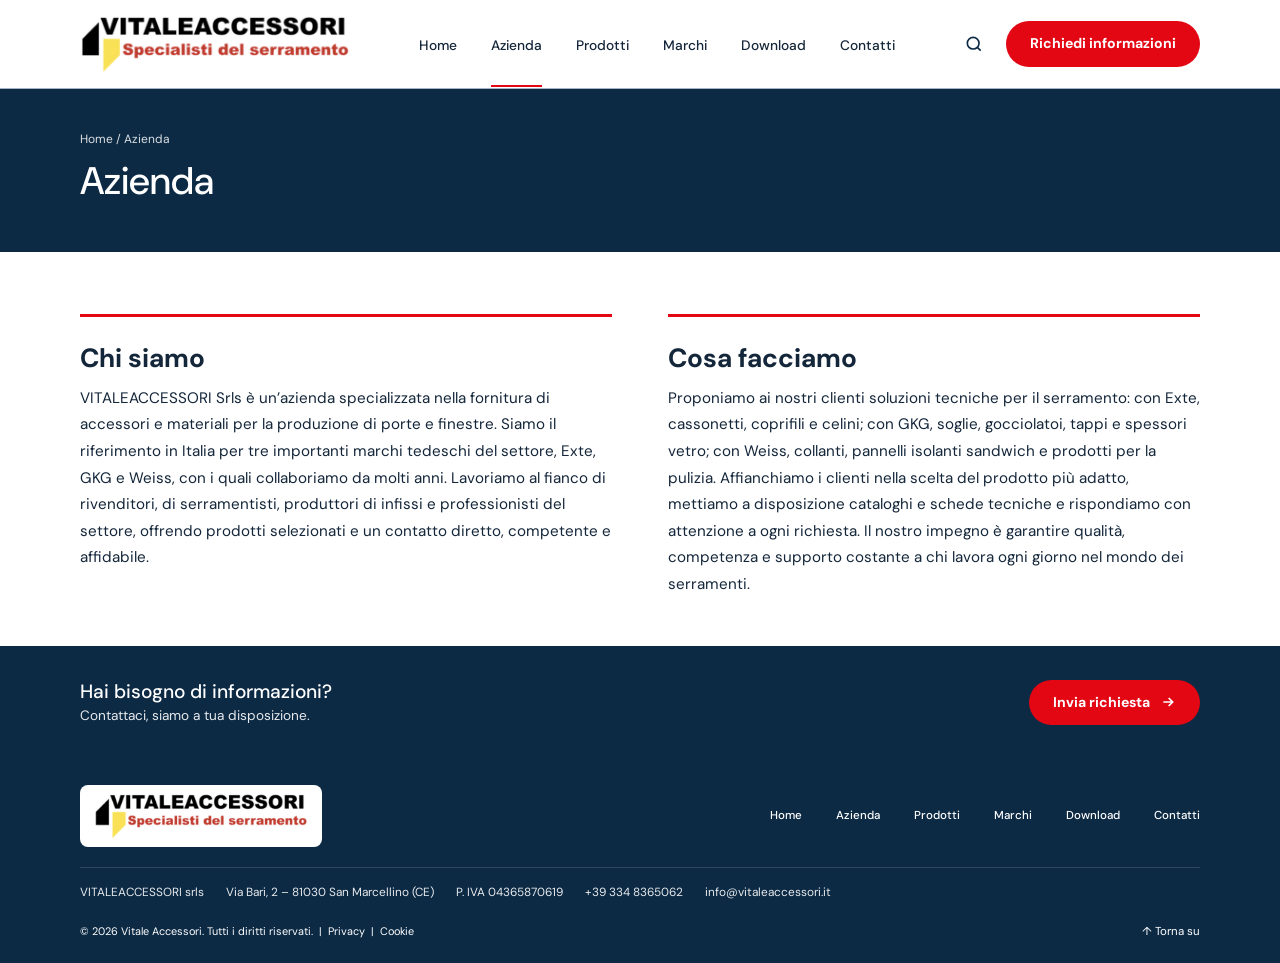
==== azienda.html @ a1d3f826 "Add files via upload" ====
<!doctype html>
<html lang="it">
<head>
<meta charset="utf-8">
<meta name="viewport" content="width=device-width, initial-scale=1">
<meta name="description" content="Chi siamo e cosa facciamo: VITALEACCESSORI Srls, accessori e materiali per la produzione di porte e finestre. Marchi Exte, GKG e Weiss.">
<meta name="theme-color" content="#0d2a45">
<title>Azienda | Vitale Accessori</title>
<link rel="preconnect" href="https://fonts.googleapis.com">
<link rel="preconnect" href="https://fonts.gstatic.com" crossorigin>
<link href="https://fonts.googleapis.com/css2?family=DM+Sans:wght@400;500;700&display=swap" rel="stylesheet">
<link rel="stylesheet" href="assets/css/style.css">
<link rel="stylesheet" href="assets/css/tema.css">
</head>
<body>
<a class="skip-link" href="#contenuto">Vai al contenuto</a>
<header class="site-header">
  <div class="container nav-wrap">
    <a class="brand" href="index.html" aria-label="Vitale Accessori, homepage"><img class="logo" src="assets/img/logo-vitale.png" alt="" width="568" height="122"></a>
    <button class="menu-toggle" aria-label="Apri il menu" aria-expanded="false" aria-controls="main-nav">☰</button>
    <nav id="main-nav" class="main-nav" aria-label="Navigazione principale">
      <a href="index.html">Home</a><a href="azienda.html" class="active" aria-current="page">Azienda</a><a href="prodotti.html">Prodotti</a><a href="index.html#marchi">Marchi</a><a href="download.html">Download</a><a href="index.html#contatti">Contatti</a>
    </nav>
    <div class="nav-tools">
      <svg viewBox="0 0 24 24" fill="none" stroke="currentColor" stroke-width="2" aria-hidden="true"><circle cx="11" cy="11" r="7"/><path d="m20 20-4-4"/></svg>
      <a class="btn btn-red header-cta" href="index.html#contatti">Richiedi informazioni</a>
    </div>
  </div>
</header>
<main id="contenuto">
  <section class="page-head">
    <div class="container">
      <nav class="crumbs" aria-label="Percorso"><a href="index.html">Home</a> / Azienda</nav>
      <h1>Azienda</h1>
    </div>
  </section>
  <section class="section about">
    <div class="container">
      <div class="about-grid">
          <div class="about-col">
            <h2 class="t">Chi siamo</h2>
            <p>VITALEACCESSORI Srls è un’azienda specializzata nella fornitura di accessori e materiali per la produzione di porte e finestre. Siamo il riferimento in Italia per tre importanti marchi tedeschi del settore, Exte, GKG e Weiss, con i quali collaboriamo da molti anni. Lavoriamo al fianco di rivenditori, di serramentisti, produttori di infissi e professionisti del settore, offrendo prodotti selezionati e un contatto diretto, competente e affidabile.</p>
          </div>
          <div class="about-col">
            <h2 class="t">Cosa facciamo</h2>
            <p>Proponiamo ai nostri clienti soluzioni tecniche per il serramento: con Exte, cassonetti, coprifili e celini; con GKG, soglie, gocciolatoi, tappi e spessori vetro; con Weiss, collanti, pannelli isolanti sandwich e prodotti per la pulizia. Affianchiamo i clienti nella scelta del prodotto più adatto, mettiamo a disposizione cataloghi e schede tecniche e rispondiamo con attenzione a ogni richiesta. Il nostro impegno è garantire qualità, competenza e supporto costante a chi lavora ogni giorno nel mondo dei serramenti.</p>
          </div>
        </div>
    </div>
  </section>
  <section class="cta-band">
    <div class="container">
      <div><h2>Hai bisogno di informazioni?</h2><p>Contattaci, siamo a tua disposizione.</p></div>
      <a class="btn btn-red" href="mailto:info@vitaleaccessori.it?subject=Richiesta%20informazioni">Invia richiesta <svg viewBox="0 0 24 24" fill="none" stroke="currentColor" stroke-width="2.5"><path d="M5 12h14m-6-6 6 6-6 6"/></svg></a>
    </div>
  </section>
</main>
<footer class="site-footer">
  <div class="container footer-main">
    <a class="brand" href="index.html" aria-label="Vitale Accessori, torna all'inizio"><img class="logo" src="assets/img/logo-vitale.png" alt="" width="568" height="122"></a>
    <nav aria-label="Navigazione footer"><a href="index.html">Home</a><a href="azienda.html">Azienda</a><a href="prodotti.html">Prodotti</a><a href="index.html#marchi">Marchi</a><a href="download.html">Download</a><a href="index.html#contatti">Contatti</a></nav>
    <a class="wa-btn" href="https://wa.me/393348365062?text=Buongiorno%2C%20vorrei%20avere%20informazioni%20sui%20vostri%20prodotti." target="_blank" rel="noopener"><svg viewBox="0 0 24 24" fill="currentColor" aria-hidden="true"><path d="M17.472 14.382c-.297-.149-1.758-.867-2.03-.967-.273-.099-.471-.148-.67.15-.197.297-.767.966-.94 1.164-.173.199-.347.223-.644.075-.297-.15-1.255-.463-2.39-1.475-.883-.788-1.48-1.761-1.653-2.059-.173-.297-.018-.458.13-.606.134-.133.298-.347.446-.52.149-.174.198-.298.298-.497.099-.198.05-.371-.025-.52-.075-.149-.669-1.612-.916-2.207-.242-.579-.487-.5-.669-.51-.173-.008-.371-.01-.57-.01-.198 0-.52.074-.792.372-.272.297-1.04 1.016-1.04 2.479 0 1.462 1.065 2.875 1.213 3.074.149.198 2.096 3.2 5.077 4.487.709.306 1.262.489 1.694.625.712.227 1.36.195 1.871.118.571-.085 1.758-.719 2.006-1.413.248-.694.248-1.289.173-1.413-.074-.124-.272-.198-.57-.347m-5.421 7.403h-.004a9.87 9.87 0 01-5.031-1.378l-.361-.214-3.741.982.998-3.648-.235-.374a9.86 9.86 0 01-1.51-5.26c.001-5.45 4.436-9.884 9.888-9.884 2.64 0 5.122 1.03 6.988 2.898a9.825 9.825 0 012.893 6.994c-.003 5.45-4.437 9.884-9.885 9.884m8.413-18.297A11.815 11.815 0 0012.05 0C5.495 0 .16 5.335.157 11.892c0 2.096.547 4.142 1.588 5.945L.057 24l6.305-1.654a11.882 11.882 0 005.683 1.448h.005c6.554 0 11.89-5.335 11.893-11.893a11.821 11.821 0 00-3.48-8.413Z"/></svg>Scrivici su WhatsApp</a>
  </div>
  <div class="container footer-legal"><span>VITALEACCESSORI srls</span><span>Via Bari, 2 &ndash; 81030 San Marcellino (CE)</span><span>P. IVA 04365870619</span><span><a href="tel:+393348365062">+39 334 8365062</a></span><span><a href="mailto:info@vitaleaccessori.it">info@vitaleaccessori.it</a></span></div>
  <div class="container footer-bottom"><span>© <span id="year"></span> Vitale Accessori. Tutti i diritti riservati. &nbsp;|&nbsp; Privacy &nbsp;|&nbsp; Cookie</span><a href="index.html">↑ Torna su</a></div>
</footer>
<script src="assets/js/main.js"></script>
</body>
</html>
---- assets/css/style.css ----
:root{--paper:#fff;--vetrina:var(--paper);--gray:#eef3f8;--gray-soft:#f7fafc;--navy:#0d2a45;--navy2:#123a5e;--red:#e30613;--ink:#14263a;--muted:#5b7089;--bg:#f2f6fa;--line:#dbe4ee;--w:1120px}
*{box-sizing:border-box;margin:0;padding:0}
html{scroll-behavior:smooth;scroll-padding-top:96px}
body{font-family:'DM Sans',system-ui,-apple-system,'Segoe UI',Roboto,sans-serif;color:var(--ink);background:var(--paper);line-height:1.5}
a{color:inherit;text-decoration:none}
:focus-visible{outline:3px solid #ffb400;outline-offset:2px}
.container{width:min(var(--w),100% - 40px);margin-inline:auto}
.skip-link{position:absolute;left:-999px;top:0;background:#fff;padding:8px 14px;z-index:99}
.skip-link:focus{left:8px;top:8px}
.btn{display:inline-flex;align-items:center;gap:10px;padding:12px 24px;border-radius:999px;font-weight:700;font-size:.88rem;color:#fff;transition:background .2s}
.btn svg{width:16px;height:16px}
.btn-red{background:var(--red)}.btn-red:hover{background:#b9000d}
.btn-navy{background:var(--navy)}.btn-navy:hover{background:var(--navy2)}
/* header */
.site-header{position:sticky;top:0;z-index:50;background:#fff;box-shadow:0 1px 0 var(--line)}
.nav-wrap{display:flex;align-items:center;justify-content:space-between;gap:20px;height:88px}
.brand{display:flex;flex-direction:column;line-height:1;font-style:italic}
.brand-main{font-weight:700;font-size:2rem;letter-spacing:-.5px;background:linear-gradient(90deg,#ffc400 0 8%,var(--red) 14%);-webkit-background-clip:text;background-clip:text;color:transparent;transform:skewX(-6deg);display:inline-block}
.brand-tagline{font-size:.62rem;font-weight:700;color:var(--red);margin-top:2px}
.main-nav{display:flex;gap:34px;font-size:.86rem;font-weight:500}
.main-nav a{padding:34px 0 30px;border-bottom:2px solid transparent}
.main-nav a:hover,.main-nav a.active{border-color:var(--red)}
.nav-tools{display:flex;align-items:center;gap:22px}
.nav-tools>svg{width:20px;height:20px;color:var(--navy)}
.menu-toggle{display:none;background:none;border:0;font-size:1.6rem;color:var(--navy);cursor:pointer}
/* hero */
.hero{position:relative;min-height:380px;background:var(--navy);color:#fff;overflow:hidden;display:flex;align-items:center}
.hero-photo{position:absolute;inset:0 0 0 44%;background:#fff;clip-path:polygon(8% 0,100% 0,100% 100%,0 100%)}
.hero-photo img{position:absolute;inset:14px 24px 62px 56px;width:calc(100% - 80px);height:calc(100% - 76px);object-fit:contain;opacity:0;transition:opacity .35s ease}
.hero-photo img.on{opacity:1;transition:opacity .45s ease .35s}
.hero::before{content:none}
.hero-content{position:relative;z-index:2;padding:48px 0}
.eyebrow{font-size:.72rem;font-weight:500;letter-spacing:.08em;text-transform:uppercase}
.hero h1{font-size:clamp(1.9rem,3.6vw,2.6rem);line-height:1.18;font-weight:500;margin:12px 0 16px;max-width:520px}
.hero-copy{max-width:360px;font-size:.88rem;margin-bottom:26px;opacity:.95}
.hero-note{position:absolute;z-index:2;right:5%;bottom:22px;color:var(--navy);font-family:'Segoe Script','Brush Script MT',cursive;font-style:italic;font-size:clamp(1.1rem,1.9vw,1.5rem);line-height:1.25;transform:rotate(-3deg);text-align:right;white-space:nowrap}
.hero-note::after{content:"";display:block;height:2px;margin-top:6px;background:var(--navy);border-radius:2px;transform:rotate(-3deg)}
.dots{position:absolute;z-index:2;left:max(20px,calc((100% - var(--w))/2));bottom:16px;display:flex;align-items:center;gap:8px;padding:0}
.dots button{width:10px;height:10px;border-radius:50%;border:1.5px solid #fff;background:transparent;cursor:pointer}
.dots button.on{width:26px;border-radius:6px;background:#fff}
/* benefits */
.benefits{background:var(--gray-soft)}
.benefit-grid{display:grid;grid-template-columns:repeat(4,1fr);padding:26px 0}
.benefit{text-align:center;padding:6px 28px;border-left:1px solid var(--line)}
.benefit:first-child{border-left:0}
.benefit svg{width:36px;height:36px;color:var(--navy);margin-bottom:10px}
.benefit h2{font-size:.95rem;font-weight:700;margin-bottom:6px}
.benefit p{font-size:.8rem;color:var(--muted)}
/* sections */
.section{padding:48px 0}
.sub{font-size:.7rem;font-weight:500;letter-spacing:.06em;text-transform:uppercase;color:var(--muted)}
.section h2.t{font-size:1.65rem;font-weight:700;line-height:1.2;margin:6px 0 10px}
.section p.d{font-size:.84rem;color:var(--muted);max-width:340px}
.brands{background:var(--gray)}
.brands-layout{display:grid;grid-template-columns:1fr 1.5fr;gap:30px;align-items:center}
.logos{display:grid;grid-template-columns:repeat(3,1fr);align-items:center}
.logos>div{display:flex;justify-content:center;align-items:center;min-height:90px;border-left:1px solid var(--line)}
.logos>div:first-child{border-left:0}
/* products */
.head{display:flex;justify-content:space-between;align-items:flex-end;margin-bottom:22px}
.more{color:var(--red);font-weight:700;font-size:.78rem}
.cats{display:grid;grid-template-columns:repeat(4,1fr);gap:18px}
.cat{border:1px solid var(--line);border-radius:6px;overflow:hidden;background:#fff;transition:box-shadow .2s}
.cat-art{aspect-ratio:1.25;background:#fff;border-bottom:1px solid var(--line);display:grid;place-items:center;padding:14px}
.cat-art{position:relative;overflow:hidden}
.cat-art>img{position:absolute;inset:14px;width:calc(100% - 28px);height:calc(100% - 28px);object-fit:contain;display:block}
.cat-art.full>img{inset:0;width:100%;height:100%;object-fit:cover}
.cat-art.ph{display:flex;flex-direction:column;align-items:center;justify-content:center;gap:12px;background:linear-gradient(160deg,var(--gray-soft),var(--gray))}
.cat-art.ph img{position:static;width:auto;height:44px;mix-blend-mode:multiply}
.cat-art.ph span{font-size:.68rem;color:var(--muted)}
.cat-b small{display:block;font-size:.66rem;font-weight:500;letter-spacing:.06em;text-transform:uppercase;color:var(--muted);margin-bottom:2px}
.cat-b{display:flex;justify-content:space-between;align-items:center;padding:14px 16px;font-size:.92rem;font-weight:700}
.cat-b svg{width:14px;color:var(--red)}
/* downloads */
.downloads{background:var(--gray)}
.dl-layout{display:grid;grid-template-columns:1fr 1.9fr;gap:30px;align-items:center}
.dl-layout .btn{margin-top:18px}
.dl-cards{display:grid;grid-template-columns:repeat(3,1fr);gap:16px}
.dl{background:#fff;border-radius:6px;padding:18px;box-shadow:0 2px 8px rgba(13,42,69,.08);display:flex;flex-direction:column;gap:6px;min-height:118px}
.dl-top{display:flex;gap:14px;align-items:center}
.pdf{width:22px;height:26px;border:2px solid var(--red);border-radius:3px;color:var(--red);font-size:.5rem;font-weight:700;display:grid;place-items:end center}
.dl-logo{width:auto;display:block;mix-blend-mode:multiply}
.dl h3{font-size:.84rem;margin-top:6px}
.dl p{font-size:.72rem;color:var(--muted)}
.dl small{margin-top:auto;font-size:.68rem;color:var(--muted);display:flex;justify-content:space-between}
/* contact */
.contact{position:relative;background:var(--navy);color:#fff;overflow:hidden}
.contact-layout{padding:34px 0;position:relative;z-index:1}
.contact h2{font-size:1.45rem;font-weight:500;margin:6px 0 10px}
.contact p{font-size:.82rem;max-width:380px;margin-bottom:18px}
.contact .eyebrow{display:flex;align-items:center;gap:10px}
.contact .eyebrow svg{width:22px}
.contact-photo{position:absolute;top:0;right:0;width:64%;height:100%;object-fit:cover;object-position:50% 50%;-webkit-mask-image:linear-gradient(90deg,transparent,#000 40%);mask-image:linear-gradient(90deg,transparent,#000 40%)}
/* footer */
.site-footer{background:var(--navy);color:#fff;padding:26px 0 22px}
.footer-main{display:flex;justify-content:space-between;align-items:center;gap:20px;flex-wrap:wrap}
.footer-main nav{display:flex;gap:34px;font-size:.72rem;font-weight:500}
.social{display:flex;gap:12px}
.social span{width:18px;height:18px;border-radius:4px;background:#fff;color:var(--navy);font-size:.62rem;font-weight:700;display:grid;place-items:center}
.footer-bottom{display:flex;justify-content:space-between;gap:12px;flex-wrap:wrap;margin-top:22px;font-size:.68rem}
.footer-bottom a{font-size:.72rem}
.site-footer .brand-tagline{color:#fff}
@media(max-width:960px){
.menu-toggle{display:block}
.main-nav{position:absolute;top:76px;left:0;right:0;background:#fff;flex-direction:column;gap:0;padding:6px 20px 14px;display:none;box-shadow:0 10px 20px rgba(0,0,0,.1)}
.main-nav.open{display:flex}
.main-nav a{padding:12px 0;border:0}
.header-cta{display:none}
.hero{flex-direction:column;align-items:stretch}
.hero-photo{position:relative;inset:auto;height:300px;clip-path:none;order:2}
.hero-photo img{inset:10px 10px 70px}
.hero-note{bottom:56px;right:5%;font-size:1.05rem}.dots{gap:6px}.dots button{width:8px;height:8px}.dots button.on{width:20px}
.dots{left:50%;transform:translateX(-50%);bottom:12px}.dots button{border-color:var(--navy)}.dots button.on{background:var(--navy)}
.benefit-grid{grid-template-columns:1fr 1fr;gap:18px 0}.benefit:nth-child(3){border-left:0}
.brands-layout,.dl-layout{grid-template-columns:1fr}
.cats{grid-template-columns:repeat(2,1fr)}
.dl-cards{grid-template-columns:1fr}
.contact-photo{width:100%;opacity:.3;-webkit-mask-image:none;mask-image:none}
}
@media(max-width:560px){.cats{grid-template-columns:repeat(2,1fr)}.logos{grid-template-columns:1fr;gap:34px}.logos>div{border:0;min-height:0}.footer-main nav{gap:16px;flex-wrap:wrap}.head{flex-direction:column;align-items:flex-start;gap:8px}}
.logo{display:block;height:58px;width:auto;flex:none}
.logos img{display:block;width:auto;mix-blend-mode:multiply}
.logos img.exte{height:46px}.logos img.gkg{height:92px}.logos img.weiss{height:84px;mix-blend-mode:normal}
.site-footer .brand{background:#fff;padding:8px 14px;border-radius:8px}
.site-footer .logo{height:46px}
@media(max-width:560px){.logo{height:42px}.site-footer .logo{height:36px}}
.dots .pp{width:22px;height:22px;border:0;border-radius:0;margin-left:4px;display:grid;place-items:center;font-size:.6rem;line-height:1;color:#fff;background:none}
@media(max-width:960px){.dots .pp{color:var(--navy)}}
.contact-list{list-style:none;display:grid;gap:10px;margin:0 0 22px;font-size:.9rem}
.contact-list li{display:flex;align-items:center;gap:10px}
.contact-list svg{width:18px;height:18px;flex:none;opacity:.9}
.contact-list a:hover{text-decoration:underline}
.footer-legal{display:flex;flex-wrap:wrap;gap:6px 22px;margin-top:20px;padding-top:16px;border-top:1px solid rgba(255,255,255,.15);font-size:.74rem;opacity:.9}
.footer-legal a:hover{text-decoration:underline}
.about-grid{display:grid;grid-template-columns:1fr 1fr;gap:56px;margin-top:14px}
.about-col{border-top:3px solid var(--red);padding-top:20px}
.about .about-col p{max-width:none;font-size:.95rem;line-height:1.75;color:var(--ink)}
@media(max-width:960px){.about-grid{grid-template-columns:1fr;gap:34px}}
a.cat{display:block;color:inherit}
a.cat:hover{box-shadow:0 8px 22px rgba(13,42,69,.15)}
.cat:target{box-shadow:0 0 0 3px var(--red)}
.cat-b svg{flex:none}
.brand-block>header .more{margin-left:auto}
.brand-block .cats{padding:22px}
#prodotti{background:var(--vetrina)}
img[src$="logo-gkg.png"],img[src$="logo-weiss.png"]{mix-blend-mode:normal!important}
.no-blend{mix-blend-mode:normal!important}
.wa-btn{display:none;align-items:center;gap:10px;background:#168f4a;color:#fff;font-weight:700;font-size:.85rem;padding:11px 20px;border-radius:999px}
.wa-btn svg{width:20px;height:20px;flex:none}
@media(max-width:1100px){.main-nav{gap:22px}.header-cta{padding:10px 16px}}
@media(max-width:960px){.nav-wrap{height:76px}.logo{height:50px}}
@media(max-width:760px){.wa-btn{display:inline-flex}}
@media(prefers-reduced-motion:reduce){html{scroll-behavior:auto}*{transition:none!important}}
/* pagina download */
.page-head{background:var(--navy);color:#fff;padding:42px 0 38px}
.crumbs{font-size:.75rem;opacity:.85}.crumbs a:hover{text-decoration:underline}
.page-head h1{font-size:clamp(1.8rem,3.4vw,2.4rem);font-weight:500;line-height:1.2;margin:10px 0}
.page-head p{max-width:540px;font-size:.9rem}
.filters{display:flex;gap:10px;flex-wrap:wrap;margin-bottom:28px}
.filters button{border:1px solid var(--line);background:#fff;border-radius:999px;padding:8px 20px;font:inherit;font-size:.82rem;font-weight:700;color:var(--navy);cursor:pointer}
.filters button.on{background:var(--navy);border-color:var(--navy);color:#fff}
.brand-block{margin-bottom:30px;border:1px solid var(--line);border-radius:8px;overflow:hidden;background:#fff}
.brand-block>header{display:flex;align-items:center;gap:18px;padding:16px 22px;background:var(--gray)}
.brand-block>header img{width:auto;mix-blend-mode:multiply}
.brand-block>header img.weiss{mix-blend-mode:normal}
.brand-block>header h2{font-size:1.05rem}
.doc-list{list-style:none}
.doc{display:grid;grid-template-columns:auto 1fr auto auto;gap:16px;align-items:center;padding:16px 22px;border-top:1px solid var(--line)}
.doc h3{font-size:.92rem}.doc p{font-size:.78rem;color:var(--muted)}
.doc .size{font-size:.75rem;color:var(--muted);white-space:nowrap}
.btn-sm{padding:9px 20px}
.empty{padding:20px 22px;font-size:.84rem;color:var(--muted);border-top:1px solid var(--line)}
.cta-band{background:var(--navy);color:#fff;padding:32px 0}
.cta-band .container{display:flex;justify-content:space-between;align-items:center;gap:20px;flex-wrap:wrap}
.cta-band h2{font-size:1.2rem;font-weight:500}.cta-band p{font-size:.85rem;opacity:.9}
@media(max-width:720px){.doc{grid-template-columns:auto 1fr;gap:10px 14px}.doc .size{grid-column:2}.doc .btn{grid-column:1/-1;justify-content:center}}
---- assets/css/tema.css ----
/* TEMA ATTIVO: C (contrasto navy) con grigi "decisi". Per cambiare colori, sostituire il contenuto di questo file con quello di uno dei file nella cartella "temi". */
:root{--vetrina:#dde4ec;--gray:#bac7d6;--line:#a5b4c5;--muted:#3f556f;--gray-soft:#eaeff5}
.sub{color:#1d5f9e;font-weight:700}
.benefits{background:var(--navy)}
.benefit{border-left-color:rgba(255,255,255,.18)}
.benefit h2{color:#fff}
.benefit p{color:#c3d3e6}
.benefit svg{color:#fff}
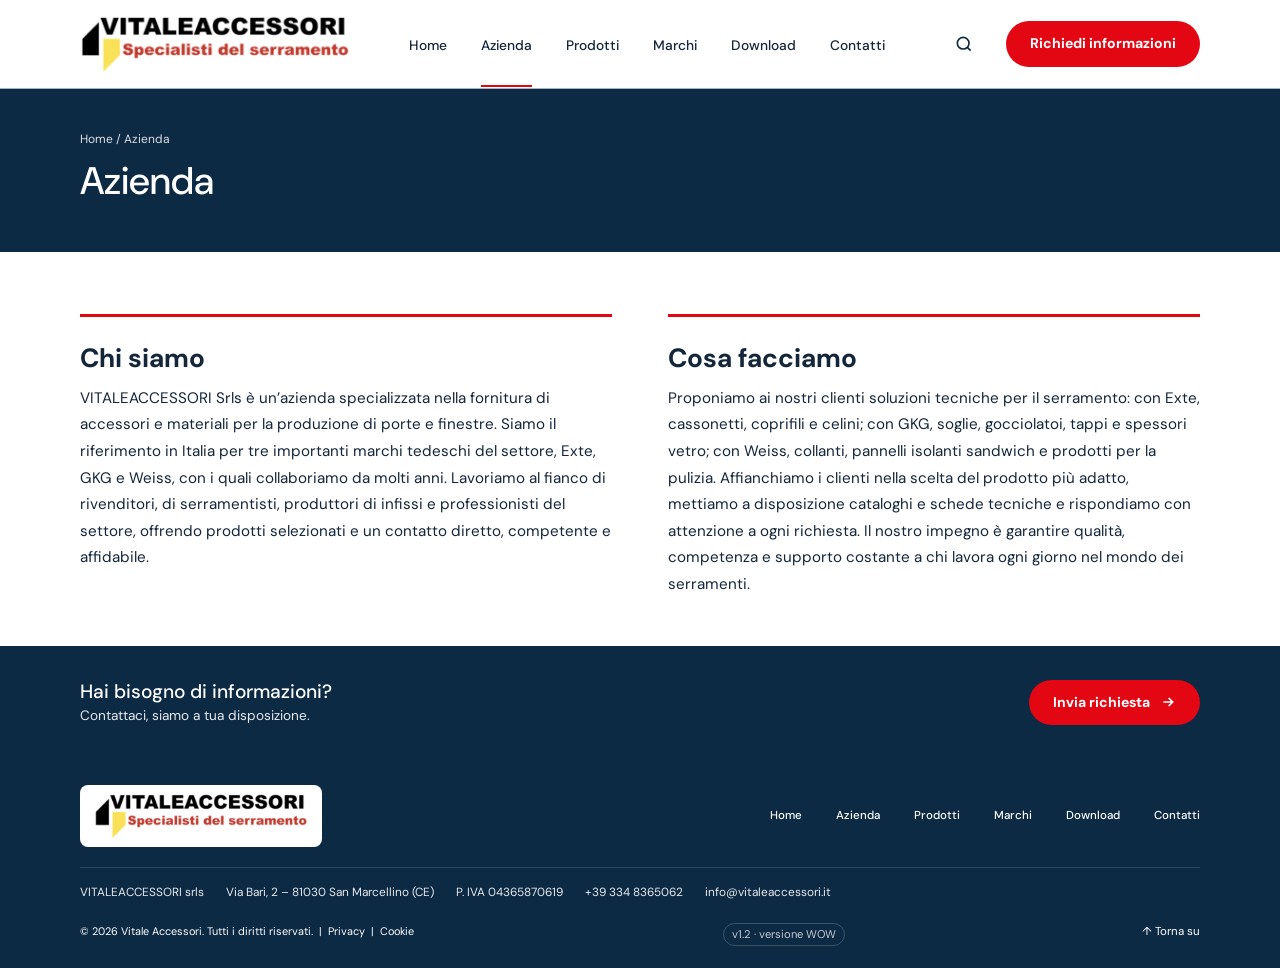
==== commit 5e68d2e2: "Add files via upload" ====
--- a/azienda.html
+++ b/azienda.html
@@ -22,7 +22,7 @@
       <a href="index.html">Home</a><a href="azienda.html" class="active" aria-current="page">Azienda</a><a href="prodotti.html">Prodotti</a><a href="index.html#marchi">Marchi</a><a href="download.html">Download</a><a href="index.html#contatti">Contatti</a>
     </nav>
     <div class="nav-tools">
-      <svg viewBox="0 0 24 24" fill="none" stroke="currentColor" stroke-width="2" aria-hidden="true"><circle cx="11" cy="11" r="7"/><path d="m20 20-4-4"/></svg>
+      <button type="button" class="search-btn" aria-label="Cerca nel sito" title="Cerca nel sito (tasto /)"><svg viewBox="0 0 24 24" fill="none" stroke="currentColor" stroke-width="2" aria-hidden="true"><circle cx="11" cy="11" r="7"/><path d="m20 20-4-4"/></svg></button>
       <a class="btn btn-red header-cta" href="index.html#contatti">Richiedi informazioni</a>
     </div>
   </div>
@@ -62,8 +62,9 @@
     <a class="wa-btn" href="https://wa.me/393348365062?text=Buongiorno%2C%20vorrei%20avere%20informazioni%20sui%20vostri%20prodotti." target="_blank" rel="noopener"><svg viewBox="0 0 24 24" fill="currentColor" aria-hidden="true"><path d="M17.472 14.382c-.297-.149-1.758-.867-2.03-.967-.273-.099-.471-.148-.67.15-.197.297-.767.966-.94 1.164-.173.199-.347.223-.644.075-.297-.15-1.255-.463-2.39-1.475-.883-.788-1.48-1.761-1.653-2.059-.173-.297-.018-.458.13-.606.134-.133.298-.347.446-.52.149-.174.198-.298.298-.497.099-.198.05-.371-.025-.52-.075-.149-.669-1.612-.916-2.207-.242-.579-.487-.5-.669-.51-.173-.008-.371-.01-.57-.01-.198 0-.52.074-.792.372-.272.297-1.04 1.016-1.04 2.479 0 1.462 1.065 2.875 1.213 3.074.149.198 2.096 3.2 5.077 4.487.709.306 1.262.489 1.694.625.712.227 1.36.195 1.871.118.571-.085 1.758-.719 2.006-1.413.248-.694.248-1.289.173-1.413-.074-.124-.272-.198-.57-.347m-5.421 7.403h-.004a9.87 9.87 0 01-5.031-1.378l-.361-.214-3.741.982.998-3.648-.235-.374a9.86 9.86 0 01-1.51-5.26c.001-5.45 4.436-9.884 9.888-9.884 2.64 0 5.122 1.03 6.988 2.898a9.825 9.825 0 012.893 6.994c-.003 5.45-4.437 9.884-9.885 9.884m8.413-18.297A11.815 11.815 0 0012.05 0C5.495 0 .16 5.335.157 11.892c0 2.096.547 4.142 1.588 5.945L.057 24l6.305-1.654a11.882 11.882 0 005.683 1.448h.005c6.554 0 11.89-5.335 11.893-11.893a11.821 11.821 0 00-3.48-8.413Z"/></svg>Scrivici su WhatsApp</a>
   </div>
   <div class="container footer-legal"><span>VITALEACCESSORI srls</span><span>Via Bari, 2 &ndash; 81030 San Marcellino (CE)</span><span>P. IVA 04365870619</span><span><a href="tel:+393348365062">+39 334 8365062</a></span><span><a href="mailto:info@vitaleaccessori.it">info@vitaleaccessori.it</a></span></div>
-  <div class="container footer-bottom"><span>© <span id="year"></span> Vitale Accessori. Tutti i diritti riservati. &nbsp;|&nbsp; Privacy &nbsp;|&nbsp; Cookie</span><a href="index.html">↑ Torna su</a></div>
+  <div class="container footer-bottom"><span>© <span id="year"></span> Vitale Accessori. Tutti i diritti riservati. &nbsp;|&nbsp; Privacy &nbsp;|&nbsp; Cookie</span><span class="ver" title="Versione del sito">v1.2 &middot; versione WOW</span><a href="index.html">↑ Torna su</a></div>
 </footer>
 <script src="assets/js/main.js"></script>
+<script src="assets/js/cerca.js"></script>
 </body>
 </html>
--- a/assets/css/style.css
+++ b/assets/css/style.css
@@ -165,12 +165,175 @@
 .brand-block>header img.weiss{mix-blend-mode:normal}
 .brand-block>header h2{font-size:1.05rem}
 .doc-list{list-style:none}
-.doc{display:grid;grid-template-columns:auto 1fr auto auto;gap:16px;align-items:center;padding:16px 22px;border-top:1px solid var(--line)}
-.doc h3{font-size:.92rem}.doc p{font-size:.78rem;color:var(--muted)}
-.doc .size{font-size:.75rem;color:var(--muted);white-space:nowrap}
+.doc{display:grid;grid-template-columns:76px 1fr auto;gap:20px;align-items:center;padding:16px 22px;border-top:1px solid var(--line)}
+.doc .cover{display:block;width:76px;height:106px;border:1px solid var(--line);border-radius:3px;overflow:hidden;background:var(--gray-soft);box-shadow:0 2px 6px rgba(13,42,69,.12);transition:transform .2s,box-shadow .2s}
+.doc .cover:hover{transform:translateY(-2px);box-shadow:0 6px 14px rgba(13,42,69,.18)}
+.doc .cover img{width:100%;height:100%;object-fit:cover;object-position:top}
+.doc h3{font-size:.95rem}.doc p{font-size:.8rem;color:var(--muted);margin-top:3px}
+.doc .meta{display:block;margin-top:6px;font-size:.72rem;color:var(--muted);font-weight:500}
+.doc-actions{display:flex;gap:8px}
+.btn-line{background:#fff;color:var(--navy);box-shadow:inset 0 0 0 1.5px var(--navy)}.btn-line:hover{background:var(--navy);color:#fff}
+.doc-group{padding:12px 22px;border-top:1px solid var(--line);background:var(--gray-soft);font-size:.74rem;font-weight:700;letter-spacing:.08em;text-transform:uppercase;color:var(--navy)}
 .btn-sm{padding:9px 20px}
 .empty{padding:20px 22px;font-size:.84rem;color:var(--muted);border-top:1px solid var(--line)}
 .cta-band{background:var(--navy);color:#fff;padding:32px 0}
 .cta-band .container{display:flex;justify-content:space-between;align-items:center;gap:20px;flex-wrap:wrap}
 .cta-band h2{font-size:1.2rem;font-weight:500}.cta-band p{font-size:.85rem;opacity:.9}
-@media(max-width:720px){.doc{grid-template-columns:auto 1fr;gap:10px 14px}.doc .size{grid-column:2}.doc .btn{grid-column:1/-1;justify-content:center}}
+@media(max-width:720px){.doc{grid-template-columns:64px 1fr;gap:12px 14px;padding:16px}.doc .cover{width:64px;height:90px}.doc-actions{grid-column:1/-1}.doc-actions .btn{flex:1;justify-content:center}.doc-group{padding:12px 16px}}
+
+/* download: scelta del fornitore e pagine dedicate */
+.sup-grid{display:grid;grid-template-columns:repeat(3,1fr);gap:22px}
+.sup-card{display:flex;flex-direction:column;background:#fff;border:1px solid var(--line);border-radius:8px;padding:26px 24px 22px;box-shadow:0 2px 8px rgba(13,42,69,.06);transition:transform .2s,box-shadow .2s,border-color .2s}
+.sup-card:hover{transform:translateY(-3px);box-shadow:0 10px 24px rgba(13,42,69,.14);border-color:var(--navy)}
+.sup-logo{height:70px;display:flex;align-items:center;margin-bottom:16px}
+.sup-logo img{width:auto;mix-blend-mode:multiply}
+.sup-card h2{font-size:1.15rem}
+.sup-card p{font-size:.84rem;color:var(--muted);margin-top:6px}
+.sup-foot{margin-top:auto;padding-top:20px;display:flex;justify-content:space-between;align-items:center;gap:10px;border-top:1px solid var(--line);margin-top:22px}
+.sup-count{font-size:.74rem;font-weight:700;color:var(--muted);text-transform:uppercase;letter-spacing:.06em}
+.sup-go{display:inline-flex;align-items:center;gap:6px;color:var(--red);font-weight:700;font-size:.84rem}
+.sup-go svg{width:15px;transition:transform .2s}.sup-card:hover .sup-go svg{transform:translateX(3px)}
+.sup-head{display:flex;justify-content:space-between;align-items:center;gap:24px}
+.sup-badge{flex:none;background:#fff;border-radius:8px;padding:12px 18px;display:flex;align-items:center}
+.sup-badge img{width:auto}
+.back{display:inline-block;margin-bottom:18px;font-size:.84rem;font-weight:700;color:var(--navy)}.back:hover{color:var(--red)}
+.jump{display:flex;gap:10px;flex-wrap:wrap;margin-bottom:22px}
+.jump a{border:1px solid var(--line);background:#fff;border-radius:999px;padding:8px 18px;font-size:.82rem;font-weight:700;color:var(--navy)}
+.jump a:hover{background:var(--navy);border-color:var(--navy);color:#fff}
+.doc-group{scroll-margin-top:100px}
+@media(max-width:900px){.sup-grid{grid-template-columns:1fr}.sup-card{padding:22px 20px 18px}}
+@media(max-width:600px){.sup-head{flex-direction:column-reverse;align-items:flex-start;gap:14px}.sup-badge{padding:8px 12px}.sup-badge img{max-height:44px}}
+.brand-block>.doc-list>li:first-child,.brand-block>.empty:first-child{border-top:0}
+
+/* schede tecniche e di sicurezza Weiss */
+.sds{scroll-margin-top:100px}
+.sds-intro{padding:20px 22px;background:var(--gray)}
+.sds-intro h2{font-size:1.05rem}.sds-intro p{font-size:.82rem;color:var(--muted);margin-top:6px;max-width:760px}
+.sds-fam{border-top:1px solid var(--line)}
+.sds-fam summary{display:flex;align-items:center;gap:14px;padding:15px 22px;cursor:pointer;list-style:none}
+.sds-fam summary::-webkit-details-marker{display:none}
+.sds-fam summary::after{content:"";margin-left:12px;width:9px;height:9px;border-right:2px solid var(--navy);border-bottom:2px solid var(--navy);transform:rotate(45deg) translateY(-3px);transition:transform .2s;flex:none}
+.sds-fam[open] summary::after{transform:rotate(-135deg) translateY(-2px)}
+.sds-fam summary:hover{background:var(--gray-soft)}
+.sds-name{font-weight:700;color:var(--navy);min-width:110px}
+.sds-sub{font-size:.85rem;color:var(--ink);flex:1}
+.sds-n{font-size:.72rem;font-weight:700;color:var(--muted);text-transform:uppercase;letter-spacing:.06em;white-space:nowrap}
+.sds-fam ul{list-style:none;padding:0 22px 12px}
+.sds-row{display:flex;align-items:center;gap:16px;padding:9px 0;border-top:1px dashed var(--line);flex-wrap:wrap}
+.sds-code{font-size:.86rem;font-weight:700;color:var(--ink);min-width:150px}
+.sds-code sup,.sds-name sup{font-size:.6em}
+.sds-links{display:flex;gap:8px;flex-wrap:wrap}
+.chip{display:inline-flex;align-items:center;gap:6px;padding:6px 13px;border-radius:999px;font-size:.75rem;font-weight:700;border:1.5px solid var(--navy);color:var(--navy);background:#fff;transition:background .2s,color .2s}
+.chip::before{content:"PDF";font-size:.58rem;letter-spacing:.04em;color:var(--red)}
+.chip:hover{background:var(--navy);color:#fff}.chip:hover::before{color:#fff}
+.chip-sds{border-color:var(--red);color:var(--red)}.chip-sds:hover{background:var(--red);color:#fff}
+@media(max-width:720px){.sds-intro{padding:16px}.sds-fam summary{padding:14px 16px;flex-wrap:wrap;gap:4px 12px}.sds-name{min-width:0}.sds-sub{flex-basis:100%;order:3;font-size:.8rem;color:var(--muted)}.sds-fam ul{padding:0 16px 10px}.sds-row{gap:8px}.sds-code{min-width:0;width:100%}}
+@media(max-width:720px){.sds-n{margin-left:auto}.sds-links{gap:6px}.chip{padding:6px 10px;font-size:.72rem}}
+
+/* Colle COSMO (pagina in preparazione) */
+.cat-cosmo .cosmo-art{display:flex;flex-direction:column;align-items:center;justify-content:center;gap:10px;text-align:center;
+  background:repeating-linear-gradient(180deg,rgba(255,255,255,0) 0 22px,rgba(255,255,255,.05) 22px 23px),linear-gradient(135deg,var(--navy),#1d5f9e);color:#fff}
+.cosmo-w{font-size:1.9rem;font-weight:700;letter-spacing:.04em}.cosmo-w sup{font-size:.45em}
+.cosmo-s{font-size:.78rem;color:#c3d3e6;line-height:1.35}
+.draft-note{margin:0 0 20px;padding:12px 16px;border-left:4px solid #e3a008;background:#fff8e6;font-size:.84rem;color:#5c4400;border-radius:0 6px 6px 0}
+.todo{margin-top:10px;padding:10px 14px;border:1.5px dashed var(--line);border-radius:6px;font-size:.84rem;font-style:italic;color:var(--muted);background:rgba(255,255,255,.6)}
+.todo span{display:inline-block;margin-right:10px;padding:2px 8px;border-radius:999px;background:#e3a008;color:#fff;font-size:.62rem;font-style:normal;font-weight:700;letter-spacing:.08em;text-transform:uppercase;vertical-align:1px}
+.cf-part{margin:8px 0 36px;scroll-margin-top:100px}
+.cf-intro{max-width:760px;margin-bottom:22px}.cf-intro h2{font-size:clamp(1.4rem,3vw,1.9rem);margin-top:6px}
+.cf-intro .eyebrow{color:var(--red);font-weight:700}
+.cf-grid{display:grid;grid-template-columns:repeat(4,1fr);gap:14px}
+.cf-card{display:flex;flex-direction:column;gap:6px;padding:18px;background:#fff;border:1px solid var(--line);border-radius:8px;transition:transform .2s,box-shadow .2s,border-color .2s}
+.cf-card:hover{transform:translateY(-3px);box-shadow:0 10px 22px rgba(13,42,69,.12);border-color:var(--navy)}
+.cf-card h3{font-size:.98rem}
+.cf-tag{font-size:.7rem;font-weight:700;letter-spacing:.08em;color:var(--red);text-transform:uppercase}.cf-tag sup{font-size:.7em}
+.cf-n{margin-top:auto;padding-top:8px;font-size:.72rem;font-weight:700;color:var(--muted);text-transform:uppercase;letter-spacing:.05em}
+.cf-list{display:grid;gap:16px;margin-bottom:44px}
+.cf{background:#fff;border:1px solid var(--line);border-radius:8px;padding:20px 22px;scroll-margin-top:100px}
+.cf-head{display:flex;align-items:baseline;gap:12px;flex-wrap:wrap}.cf-head h3{font-size:1.15rem}
+.cf-top{margin-left:auto;font-size:.76rem;font-weight:700;color:var(--muted)}.cf-top:hover{color:var(--red)}
+.cf-codes{margin-top:14px;border:1px solid var(--line);border-radius:6px}
+.cf-codes summary{padding:12px 16px}.cf-codes ul{padding:0 16px 10px}
+.app-grid{display:grid;grid-template-columns:repeat(3,1fr);gap:16px}
+.app{background:#fff;border:1px solid var(--line);border-radius:8px;padding:20px;scroll-margin-top:100px}
+.app h3{font-size:1rem}.app-p{margin-top:12px;font-size:.8rem;color:var(--muted)}
+.source-note{margin-top:8px;padding-top:18px;border-top:1px solid var(--line);font-size:.76rem;color:var(--muted)}.source-note sup{font-size:.7em}
+@media(max-width:960px){.cf-grid{grid-template-columns:repeat(2,1fr)}.app-grid{grid-template-columns:1fr 1fr}}
+@media(max-width:560px){.cf-grid{grid-template-columns:1fr 1fr;gap:10px}.cf-card{padding:14px}.app-grid{grid-template-columns:1fr}.cf{padding:16px}.cf-top{margin-left:0;flex-basis:100%}.cosmo-w{font-size:1.4rem}.cosmo-s{font-size:.7rem}}
+/* Colle COSMO: prodotti e applicazioni */
+.cf-lead{font-size:1rem;max-width:820px;margin:0 0 20px;color:var(--ink)}
+.cf-intro p{margin-top:8px;color:var(--muted)}
+.cf-desc{margin-top:8px;max-width:860px;color:var(--muted);font-size:.92rem}
+.pr-grid{list-style:none;padding:0;margin-top:16px;display:grid;grid-template-columns:repeat(2,1fr);gap:12px}
+.pr{display:flex;flex-direction:column;gap:6px;padding:14px 16px;border:1px solid var(--line);border-radius:8px;background:var(--gray-soft);scroll-margin-top:110px;transition:box-shadow .3s,border-color .3s}
+.pr:target{border-color:var(--red);box-shadow:0 0 0 3px rgba(227,6,19,.18);background:#fff}
+.pr-h{display:flex;flex-direction:column;gap:2px}
+.pr-code{font-size:.74rem;font-weight:700;letter-spacing:.04em;color:var(--red)}.pr-code sup{font-size:.7em}
+.pr h4{font-size:.95rem;line-height:1.3}
+.pr p{font-size:.84rem;color:var(--muted)}
+.pr-links{display:flex;flex-wrap:wrap;gap:6px;margin-top:auto;padding-top:6px}
+.chip-req{border-color:var(--muted);color:var(--muted);border-style:dashed}.chip-req::before{content:"@"}
+.chip-req:hover{background:var(--muted);color:#fff}
+.more-codes{margin-top:14px;border:1px solid var(--line);border-radius:6px;background:#fff}
+.more-codes summary{padding:12px 16px}.more-codes ul{padding:0 16px 10px}
+.app-grid{grid-template-columns:repeat(2,1fr)}
+.app p{margin-top:8px;font-size:.88rem;color:var(--muted)}
+.app .app-p{margin-top:14px;font-size:.72rem;font-weight:700;letter-spacing:.06em;text-transform:uppercase;color:var(--ink)}
+.app-codes{display:flex;flex-wrap:wrap;gap:6px;margin-top:8px}
+.code-link{padding:5px 10px;border-radius:6px;background:var(--gray-soft);border:1px solid var(--line);font-size:.75rem;font-weight:700;color:var(--navy);font-variant-numeric:tabular-nums}
+.code-link:hover{background:var(--navy);border-color:var(--navy);color:#fff}
+@media(max-width:760px){.pr-grid{grid-template-columns:1fr}.app-grid{grid-template-columns:1fr}.cf-desc{font-size:.88rem}}
+.cf-body{margin-top:14px}
+.cf-body>summary{display:flex;align-items:center;gap:8px;list-style:none;cursor:pointer;padding:11px 16px;border-radius:8px;background:var(--navy);color:#fff;font-weight:700;font-size:.86rem}
+.cf-body>summary::-webkit-details-marker{display:none}
+.cf-body>summary span{opacity:.75;font-weight:500}
+.cf-body>summary::after{content:"";margin-left:auto;width:8px;height:8px;border-right:2px solid #fff;border-bottom:2px solid #fff;transform:rotate(45deg) translateY(-2px);transition:transform .2s}
+.cf-body[open]>summary::after{transform:rotate(-135deg)}
+@media(min-width:761px){.cf-body>summary{display:none}}
+@media(max-width:760px){.cf{padding:14px}.pr{padding:12px}.pr-links .chip{padding:5px 9px;font-size:.7rem}.cf-head{flex-direction:column;align-items:flex-start;gap:4px}.cf-head h3{font-size:1.08rem}.cf-top{order:3}}
+/* Colle COSMO: famiglie a tendina */
+.cf-part#sistemi{margin-bottom:18px}
+.cf-list{gap:12px}
+details.cf{padding:0;overflow:hidden;transition:box-shadow .2s,border-color .2s}
+details.cf:hover{border-color:var(--navy)}
+details.cf[open]{box-shadow:0 10px 26px rgba(13,42,69,.1);border-color:var(--navy)}
+.cf-sum{display:flex;align-items:center;gap:14px;padding:18px 22px;cursor:pointer;list-style:none}
+.cf-sum::-webkit-details-marker{display:none}
+.cf-sum .cf-tag{min-width:118px}
+.cf-sum h3{font-size:1.05rem;flex:1}
+.cf-sum .cf-n{margin:0;padding:0}
+.cf-sum::after{content:"";flex:none;width:30px;height:30px;border-radius:50%;background:var(--gray-soft) url("data:image/svg+xml,%3Csvg xmlns='http://www.w3.org/2000/svg' viewBox='0 0 24 24' fill='none' stroke='%230d2a45' stroke-width='2.5'%3E%3Cpath d='m6 9 6 6 6-6'/%3E%3C/svg%3E") center/16px no-repeat;transition:transform .25s,background-color .2s}
+details.cf[open]>.cf-sum::after{transform:rotate(180deg);background-color:#fff}
+details.cf[open]>.cf-sum{background:var(--gray-soft);border-bottom:1px solid var(--line)}
+.cf-inner{padding:6px 22px 22px}
+@media(max-width:760px){.cf-sum{flex-wrap:wrap;gap:4px 10px;padding:14px 16px}.cf-sum .cf-tag{min-width:0;flex-basis:100%}.cf-sum h3{font-size:1rem}.cf-inner{padding:4px 14px 16px}details.cf{padding:0}}
+/* ricerca interna */
+.search-btn{display:flex;align-items:center;justify-content:center;width:40px;height:40px;border:0;border-radius:50%;background:transparent;color:var(--navy);cursor:pointer;transition:background .2s}
+.search-btn:hover,.search-btn:focus-visible{background:var(--gray-soft)}
+.search-btn svg{width:20px;height:20px}
+.cerca-aperta,.cerca-aperta body{overflow:hidden}
+.cerca{position:fixed;inset:0;z-index:300;display:flex;justify-content:center;align-items:flex-start;padding:9vh 16px 16px}
+.cerca[hidden]{display:none}
+.cerca-sfondo{position:absolute;inset:0;background:rgba(8,28,48,.6);backdrop-filter:blur(3px)}
+.cerca-pannello{position:relative;width:100%;max-width:680px;max-height:80vh;display:flex;flex-direction:column;background:#fff;border-radius:12px;box-shadow:0 30px 80px rgba(0,0,0,.35);overflow:hidden;animation:cerca-in .2s ease}
+@keyframes cerca-in{from{opacity:0;transform:translateY(-10px)}to{opacity:1;transform:none}}
+.cerca-campo{display:flex;align-items:center;gap:12px;padding:14px 16px;border-bottom:1px solid var(--line)}
+.cerca-campo svg{width:22px;height:22px;color:var(--muted);flex:none}
+.cerca-campo input{flex:1;min-width:0;border:0;outline:0;font:inherit;font-size:1.05rem;color:var(--ink);background:transparent}
+.cerca-campo input::-webkit-search-cancel-button{display:none}
+.cerca-chiudi{flex:none;border:1px solid var(--line);background:var(--gray-soft);border-radius:6px;padding:4px 8px;font:inherit;font-size:.72rem;font-weight:700;color:var(--muted);cursor:pointer}
+.cerca-risultati{overflow-y:auto;padding:8px}
+.cerca-aiuto,.cerca-conta{padding:12px 10px;font-size:.86rem;color:var(--muted)}
+.cerca-conta{padding:6px 10px 8px;font-size:.72rem;font-weight:700;letter-spacing:.06em;text-transform:uppercase}
+.cerca-aiuto a{color:var(--red);font-weight:700}
+.cerca-sugg{margin:6px 6px 0 0;border:1px solid var(--line);background:#fff;border-radius:999px;padding:5px 12px;font:inherit;font-size:.8rem;font-weight:600;color:var(--navy);cursor:pointer}
+.cerca-sugg:hover{background:var(--navy);color:#fff;border-color:var(--navy)}
+.cerca-voce{display:flex;align-items:flex-start;gap:12px;padding:10px;border-radius:8px;color:var(--ink)}
+.cerca-voce:hover,.cerca-voce.on{background:var(--gray-soft)}
+.cerca-tipo{flex:none;width:104px;margin-top:2px;padding:3px 6px;border-radius:4px;font-size:.62rem;font-weight:700;letter-spacing:.05em;text-transform:uppercase;text-align:center;background:var(--gray);color:var(--navy)}
+.cerca-tipo.t-prod{background:#0d2a45;color:#fff}.cerca-tipo.t-cat{background:#e30613;color:#fff}.cerca-tipo.t-cosmo,.cerca-tipo.t-fam{background:#1d5f9e;color:#fff}
+.cerca-testo{display:flex;flex-direction:column;gap:2px;min-width:0}
+.cerca-testo b{font-size:.92rem;font-weight:700}
+.cerca-testo small{font-size:.78rem;color:var(--muted);overflow:hidden;text-overflow:ellipsis;display:-webkit-box;-webkit-line-clamp:2;-webkit-box-orient:vertical}
+@media(max-width:560px){.cerca{padding:12px}.cerca-pannello{max-height:calc(100vh - 24px)}.cerca-tipo{width:78px;font-size:.56rem}}
+/* numero di versione nel piè di pagina */
+.ver{margin-left:12px;padding:2px 8px;border-radius:999px;border:1px solid rgba(255,255,255,.25);font-size:.7rem;opacity:.75;white-space:nowrap}
